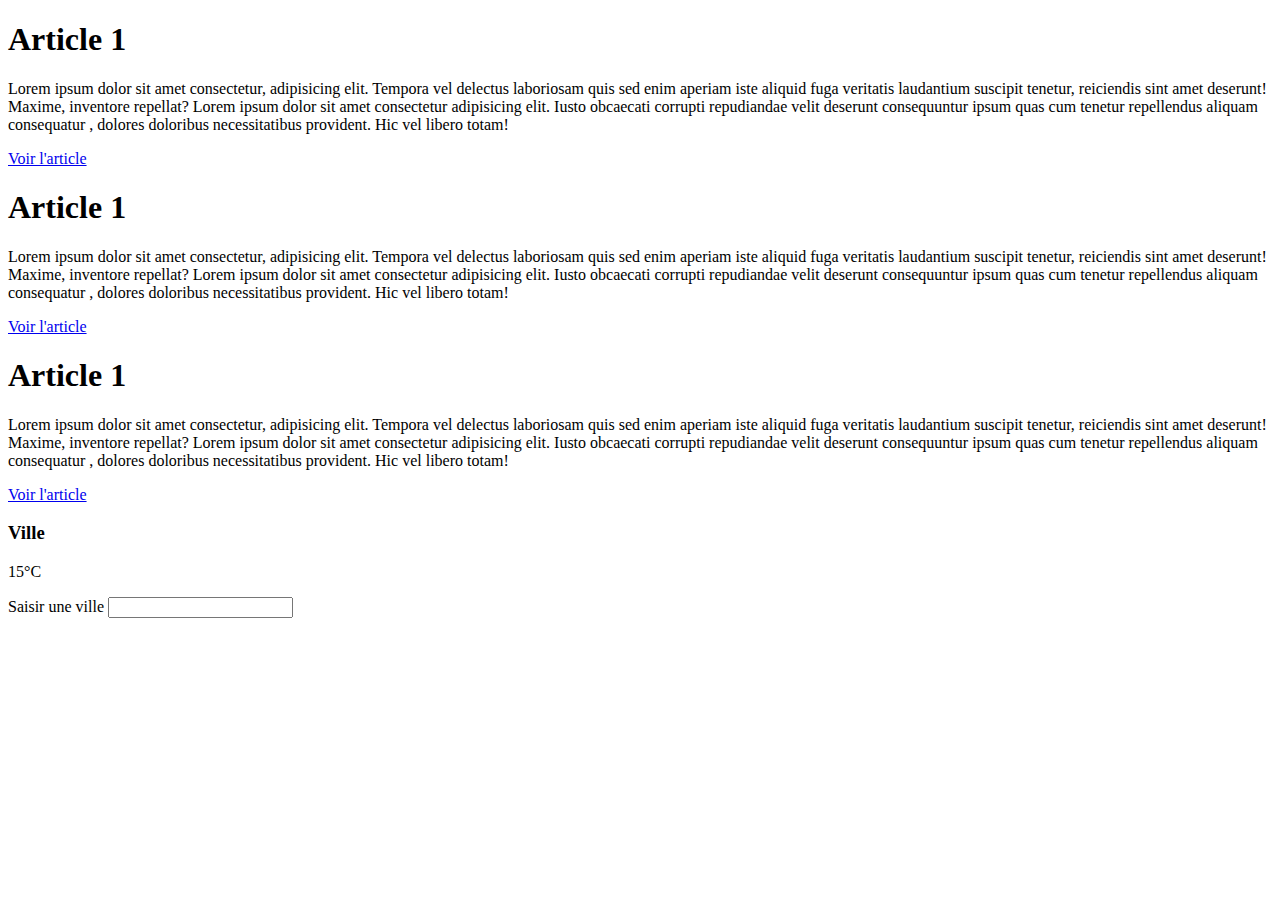
==== pages/accueil.html @ f1df8666 "feat: Création du squelette HTML de la page d'accueil" ====
<!DOCTYPE html>
<html lang="en">
<head>
    <meta charset="UTF-8">
    <meta name="viewport" content="width=device-width, initial-scale=1.0">
    <title>Accueil</title>
</head>
<body>
    <main>
        <section>
            <article class="article-card">
                <h1>Article 1</h1>
                <p>
                    Lorem ipsum dolor sit amet consectetur, adipisicing elit. Tempora vel delectus laboriosam quis sed enim aperiam iste aliquid fuga veritatis 
                    laudantium suscipit tenetur, reiciendis sint amet deserunt! Maxime, inventore repellat?
                    Lorem ipsum dolor sit amet consectetur adipisicing elit. Iusto obcaecati corrupti repudiandae velit deserunt consequuntur ipsum quas cum tenetur repellendus aliquam consequatur
                    , dolores doloribus necessitatibus provident. Hic vel libero totam!
                </p>
                <a href="article1.html">Voir l'article</a>
            </article>

            <article class="article-card">
                <h1>Article 1</h1>
                <p>
                    Lorem ipsum dolor sit amet consectetur, adipisicing elit. Tempora vel delectus laboriosam quis sed enim aperiam iste aliquid fuga veritatis 
                    laudantium suscipit tenetur, reiciendis sint amet deserunt! Maxime, inventore repellat?
                    Lorem ipsum dolor sit amet consectetur adipisicing elit. Iusto obcaecati corrupti repudiandae velit deserunt consequuntur ipsum quas cum tenetur repellendus aliquam consequatur
                    , dolores doloribus necessitatibus provident. Hic vel libero totam!
                </p>
                <a href="article1.html">Voir l'article</a>
            </article>

            <article class="article-card">
                <h1>Article 1</h1>
                <p>
                    Lorem ipsum dolor sit amet consectetur, adipisicing elit. Tempora vel delectus laboriosam quis sed enim aperiam iste aliquid fuga veritatis 
                    laudantium suscipit tenetur, reiciendis sint amet deserunt! Maxime, inventore repellat?
                    Lorem ipsum dolor sit amet consectetur adipisicing elit. Iusto obcaecati corrupti repudiandae velit deserunt consequuntur ipsum quas cum tenetur repellendus aliquam consequatur
                    , dolores doloribus necessitatibus provident. Hic vel libero totam!
                </p>
                <a href="article1.html">Voir l'article</a>
            </article>
        </section>
        <aside>
            <div id="weather-bloc">
                <h3>Ville</h3>
                <p><span>15</span>°C</p>
                
                <form>
                    <label for="city">Saisir une ville</label>
                    <input type="text" name="city">
                </form>
            </div>
        </aside>
    </main>
</body>
</html>
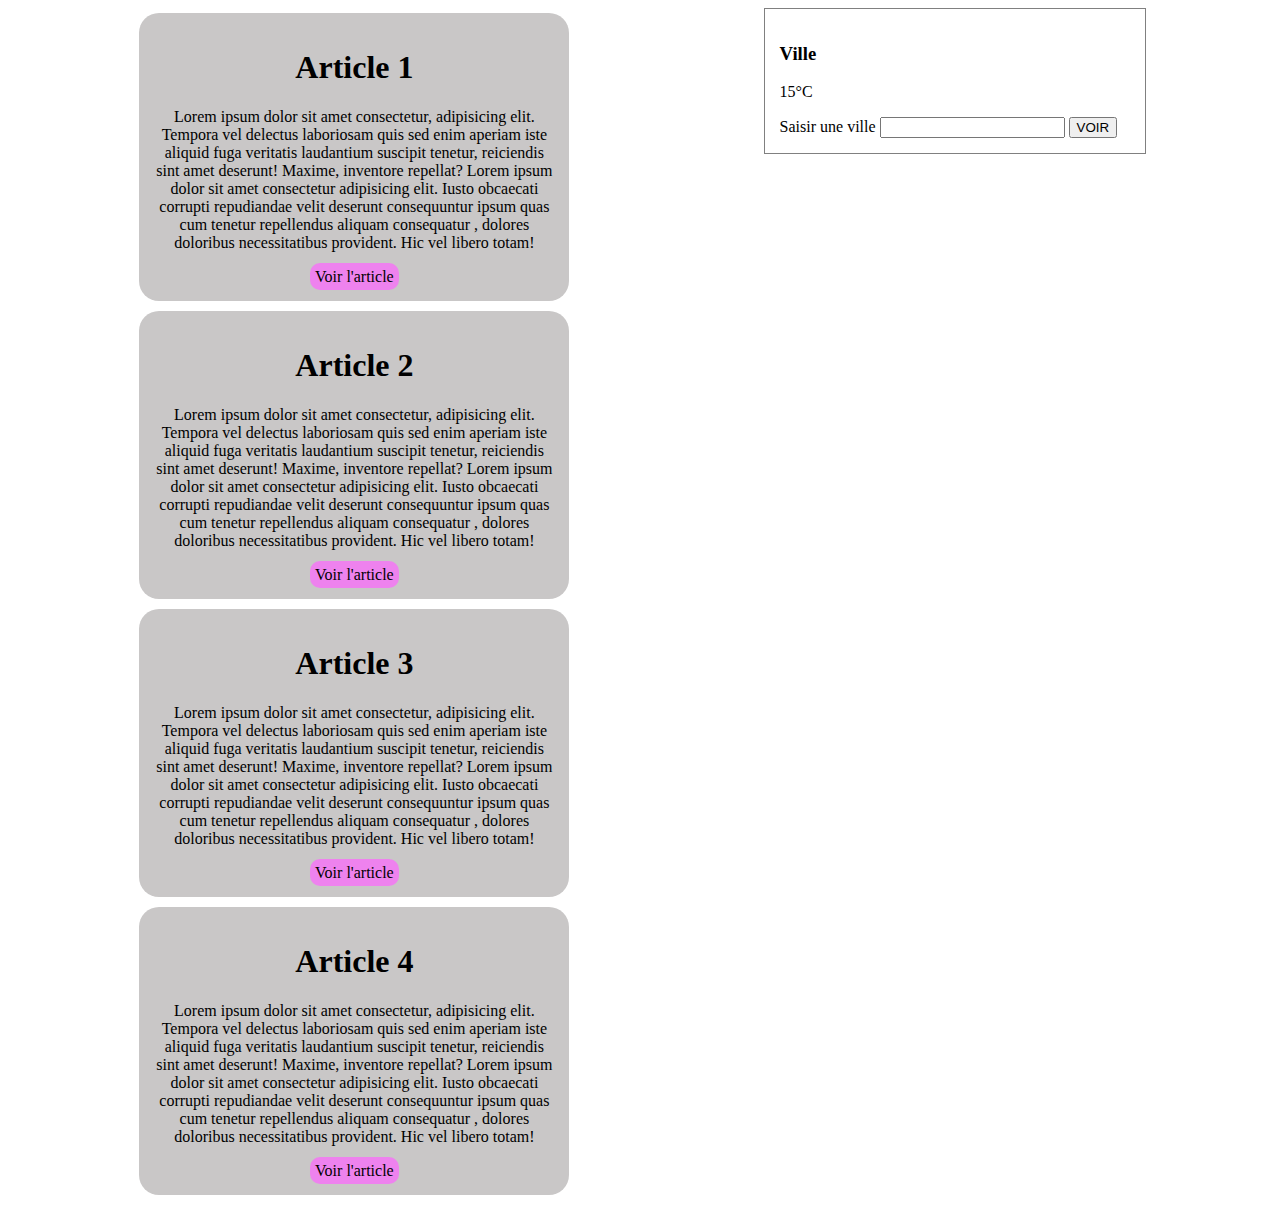
==== commit 63767fb2: "feat: Création du CSS pour la page d'acueil" ====
--- a/pages/accueil.html
+++ b/pages/accueil.html
@@ -3,6 +3,7 @@
 <head>
     <meta charset="UTF-8">
     <meta name="viewport" content="width=device-width, initial-scale=1.0">
+    <link rel="stylesheet" href="accueilCSS.css">
     <title>Accueil</title>
 </head>
 <body>
@@ -16,29 +17,39 @@
                     Lorem ipsum dolor sit amet consectetur adipisicing elit. Iusto obcaecati corrupti repudiandae velit deserunt consequuntur ipsum quas cum tenetur repellendus aliquam consequatur
                     , dolores doloribus necessitatibus provident. Hic vel libero totam!
                 </p>
-                <a href="article1.html">Voir l'article</a>
+                <a class="btn-article" href="article.html">Voir l'article</a>
             </article>
-
             <article class="article-card">
-                <h1>Article 1</h1>
+                <h1>Article 2</h1>
                 <p>
                     Lorem ipsum dolor sit amet consectetur, adipisicing elit. Tempora vel delectus laboriosam quis sed enim aperiam iste aliquid fuga veritatis 
                     laudantium suscipit tenetur, reiciendis sint amet deserunt! Maxime, inventore repellat?
                     Lorem ipsum dolor sit amet consectetur adipisicing elit. Iusto obcaecati corrupti repudiandae velit deserunt consequuntur ipsum quas cum tenetur repellendus aliquam consequatur
                     , dolores doloribus necessitatibus provident. Hic vel libero totam!
                 </p>
-                <a href="article1.html">Voir l'article</a>
+                <a class="btn-article" href="article.html">Voir l'article</a>
             </article>
 
             <article class="article-card">
-                <h1>Article 1</h1>
+                <h1>Article 3</h1>
                 <p>
                     Lorem ipsum dolor sit amet consectetur, adipisicing elit. Tempora vel delectus laboriosam quis sed enim aperiam iste aliquid fuga veritatis 
                     laudantium suscipit tenetur, reiciendis sint amet deserunt! Maxime, inventore repellat?
                     Lorem ipsum dolor sit amet consectetur adipisicing elit. Iusto obcaecati corrupti repudiandae velit deserunt consequuntur ipsum quas cum tenetur repellendus aliquam consequatur
                     , dolores doloribus necessitatibus provident. Hic vel libero totam!
                 </p>
-                <a href="article1.html">Voir l'article</a>
+                <a class="btn-article" href="article.html">Voir l'article</a>
+            </article>
+
+            <article class="article-card">
+                <h1>Article 4</h1>
+                <p>
+                    Lorem ipsum dolor sit amet consectetur, adipisicing elit. Tempora vel delectus laboriosam quis sed enim aperiam iste aliquid fuga veritatis 
+                    laudantium suscipit tenetur, reiciendis sint amet deserunt! Maxime, inventore repellat?
+                    Lorem ipsum dolor sit amet consectetur adipisicing elit. Iusto obcaecati corrupti repudiandae velit deserunt consequuntur ipsum quas cum tenetur repellendus aliquam consequatur
+                    , dolores doloribus necessitatibus provident. Hic vel libero totam!
+                </p>
+                <a class="btn-article" href="article.html">Voir l'article</a>
             </article>
         </section>
         <aside>
@@ -49,6 +60,7 @@
                 <form>
                     <label for="city">Saisir une ville</label>
                     <input type="text" name="city">
+                    <button>VOIR</button>
                 </form>
             </div>
         </aside>
--- a/pages/accueilCSS.css
+++ b/pages/accueilCSS.css
@@ -0,0 +1,37 @@
+
+main {
+    margin: 0 10% 0 10%;
+    display: flex;
+    flex-direction: row;
+}
+
+section {
+    display: flex;
+    flex-direction: row;
+    flex-wrap: wrap;
+}
+
+.article-card {
+    padding: 15px;
+    margin: 5px;
+    background-color: rgb(201, 199, 199);
+    border-radius: 20px;
+    max-width: 400px;
+    text-align: center;
+}
+
+.btn-article  {
+    text-decoration: none;
+    color: black;
+    background-color: violet;
+    padding: 5px;
+    border-radius: 10px;
+}
+
+#weather-bloc {
+    border: 1px solid grey;
+    width: 350px;
+    padding: 15px;
+
+}
+
